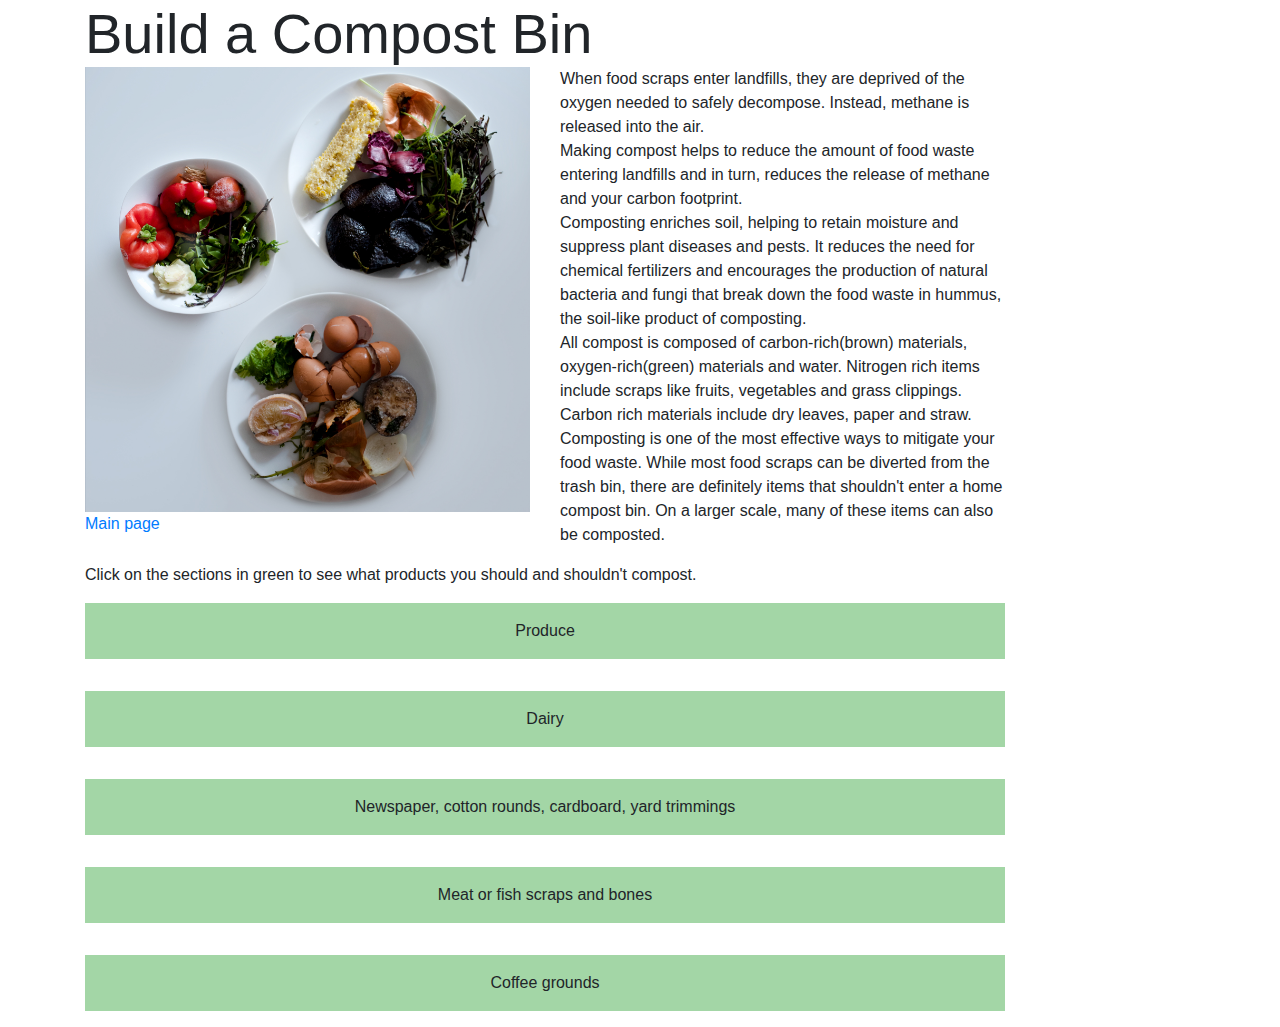
==== compost.html @ 6356cc84 "updates" ====
<!DOCTYPE html>
<html lang="en">
<head>

	<meta charset="utf-8">
  <meta name="viewport" content="width=device-width, initial-scale=1">

	<title>Composting</title>

  <link rel="stylesheet" href="css/bootstrap.min.css">
	<link rel="stylesheet" href="css/compost.css">
</head>
<body>


<div class="container">
	<div class="display-4">Build a Compost Bin</div>

		<div class="row">
			<div class="col-5">
			<img class="img-fluid" src="images/compost.jpg"  alt="food scraps collected in three bowls on a white background">
			<a href="index.html">Main page</a>
			</div>


			<div class="col-5">
			<p>When food scraps enter landfills, they are deprived of the oxygen needed to safely decompose. Instead, methane is released into the air.<br>
			Making compost helps to reduce the amount of food waste entering landfills and in turn, reduces the release of methane and your carbon footprint.<br>
			Composting enriches soil, helping to retain moisture and suppress plant diseases and pests. It reduces the need for chemical fertilizers and encourages the production of natural bacteria and fungi that break down the food waste in hummus, the soil-like product of composting.<br>
			All compost is composed of carbon-rich(brown) materials, oxygen-rich(green) materials and water. Nitrogen rich items include scraps like fruits, vegetables and grass clippings. Carbon rich materials include dry leaves, paper and straw.<br>
			Composting is one of the most effective ways to mitigate your food waste. While most food scraps can be diverted from the trash bin, there are definitely items that shouldn't enter a home compost bin. On a larger scale, many of these items can also be composted.<br>
			</p>
			</div> <!--col-->



<div class="col-10">
  <section>
		<div>Click on the sections in green to see what products you should and shouldn't compost.</div>
    <div class="top">
      <div class="clicker">Produce</div>
    </div>
    <!--top-->
    <div class="bottom">
      <p>Most, if not all, of your expired vegetables and fruit can be composted. Even after being cooked, leftover produce can be composted. Cut your fruits and vegetables up into smaller pieces to help expedite the process. </p>
    </div>
    <!--bottom-->
  </section>
  <!--produce-->

  <section>
    <div class="top">
      <div class="clicker">Dairy</div>
    </div>
    <!--top-->
    <div class="bottom">
      <p>While items like cheese, yogurt and milk can be processed on a large scale, you should avoid putting them into your compost bin at home. The rotting will attract pests.Dairy products are usually rich in fat, which slows down the composting processs.</p>
    </div>
    <!--bottom-->
  </section>

  <section>
    <div class="top">
      <div class="clicker">Newspaper, cotton rounds, cardboard, yard trimmings</div>
    </div>
    <!--top-->
    <div class="bottom">
      <p>These items are rich in carbon, which is one of two crucial elements for a successful compost. Shred or cut up these items as small as you can to expedite the process.
      </p>
    </div>
    <!--bottom-->
  </section>

  <section>
    <div class="top">
      <div class="clicker">Meat or fish scraps and bones</div>
    </div>
    <!--top-->
    <div class="bottom">
      <p>As with dairy, meat can be processed on a large scale, but should be avoided at home due to attracting pests. Adding meat to your compost can also cause it to smell bad. Some smell is normal due to the inherit nature of decomposition. This smell can be mananged by turning your compost often to reintroduce oxygen to the pile.</p>
    </div>
    <!--bottom-->
  </section>

  <section>
    <div class="top">
      <div class="clicker">Coffee grounds</div>
    </div>
    <!--top-->
    <div class="bottom">
      <p>Compost loves coffee! Collect your coffee grounds in a container to add to your compost. Some plants that enjoy a more acidic soil will also appreciate coffee grounds. Coffe is rich in nitrogen, a vital element to composting.
      </p>
    </div>
    <!--bottom-->
  </section>
</div><!--col-->









</div> <!--row-->
</div><!--container-->


	<script src="js/compost.js"></script>
</body>

</html
---- css/compost.css ----
.wrapper {
  max-width: 800px;
  margin: 2rem auto;
  padding: 1rem 2rem;
}
.bottom {
  background: #416044;
  color: #fff;
  padding: 0 2rem;
  padding-top: 1rem;
  padding-bottom: 1rem;
}
/* sliding styles, added to bottom in the JS */
.toggle {
  overflow: hidden;
  transition: height 0.5s, padding 0.5s;
}
.disappear {
  height: 0 !important;
  padding-top: 0 !important;
  padding-bottom: 0 !important;
}
/* orange bar: View Country Facts */
.clicker {
  background: #A3D6A6;
  margin: 1rem 0;
  padding: 1rem;
  text-align: center;
  cursor: pointer;
}
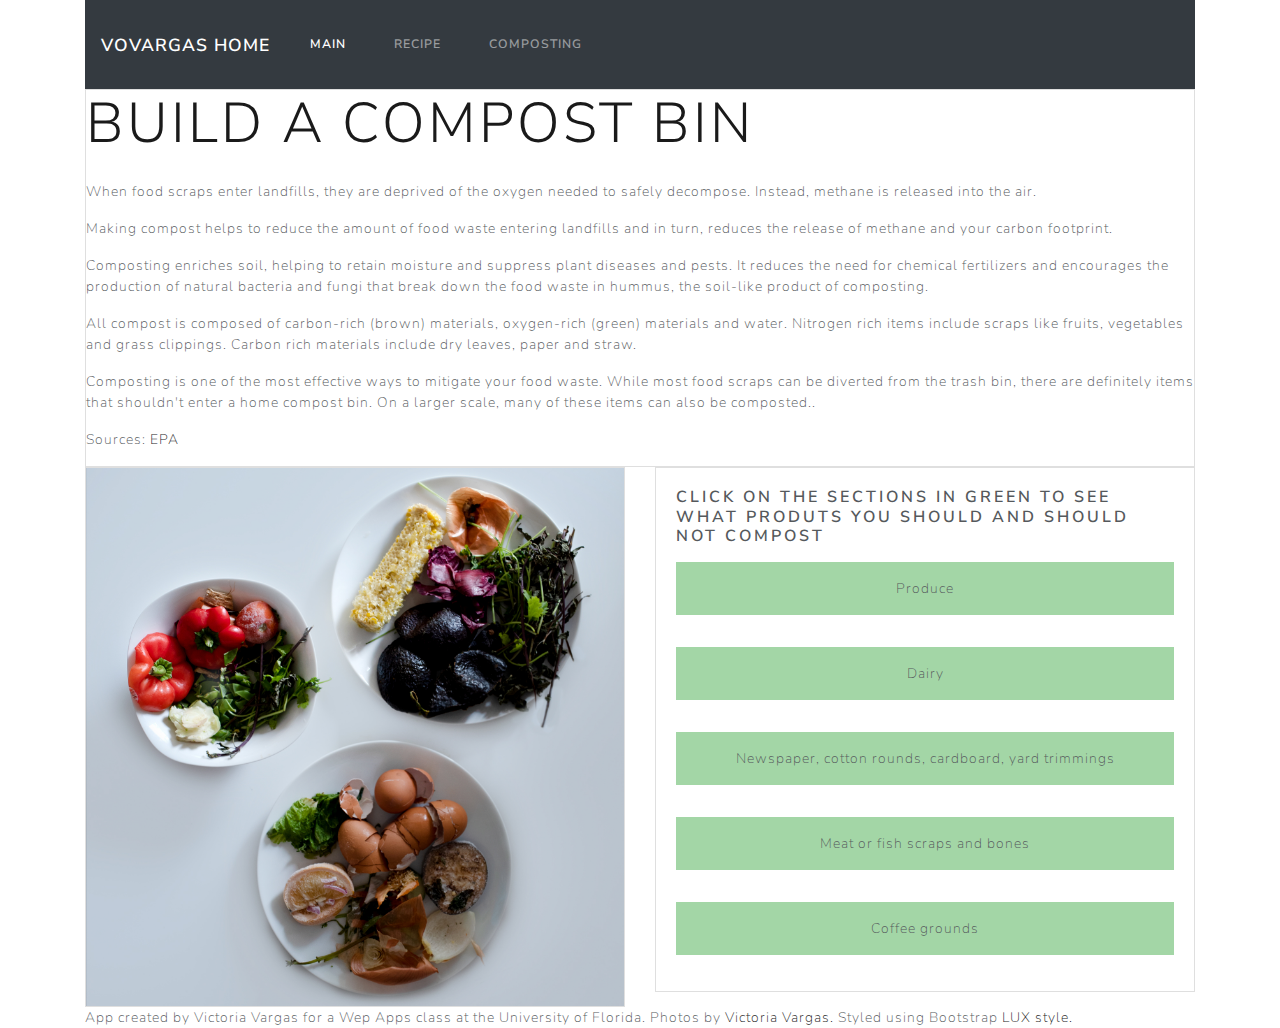
==== commit eadccc34: "final" ====
--- a/compost.html
+++ b/compost.html
@@ -14,100 +14,118 @@
 
 
 <div class="container">
-	<div class="display-4">Build a Compost Bin</div>
-
-		<div class="row">
-			<div class="col-5">
-			<img class="img-fluid" src="images/compost.jpg"  alt="food scraps collected in three bowls on a white background">
-			<a href="index.html">Main page</a>
-			</div>
-
-
-			<div class="col-5">
-			<p>When food scraps enter landfills, they are deprived of the oxygen needed to safely decompose. Instead, methane is released into the air.<br>
-			Making compost helps to reduce the amount of food waste entering landfills and in turn, reduces the release of methane and your carbon footprint.<br>
-			Composting enriches soil, helping to retain moisture and suppress plant diseases and pests. It reduces the need for chemical fertilizers and encourages the production of natural bacteria and fungi that break down the food waste in hummus, the soil-like product of composting.<br>
-			All compost is composed of carbon-rich(brown) materials, oxygen-rich(green) materials and water. Nitrogen rich items include scraps like fruits, vegetables and grass clippings. Carbon rich materials include dry leaves, paper and straw.<br>
-			Composting is one of the most effective ways to mitigate your food waste. While most food scraps can be diverted from the trash bin, there are definitely items that shouldn't enter a home compost bin. On a larger scale, many of these items can also be composted.<br>
-			</p>
-			</div> <!--col-->
-
-
-
-<div class="col-10">
-  <section>
-		<div>Click on the sections in green to see what products you should and shouldn't compost.</div>
-    <div class="top">
-      <div class="clicker">Produce</div>
-    </div>
-    <!--top-->
-    <div class="bottom">
-      <p>Most, if not all, of your expired vegetables and fruit can be composted. Even after being cooked, leftover produce can be composted. Cut your fruits and vegetables up into smaller pieces to help expedite the process. </p>
-    </div>
-    <!--bottom-->
-  </section>
-  <!--produce-->
-
-  <section>
-    <div class="top">
-      <div class="clicker">Dairy</div>
-    </div>
-    <!--top-->
-    <div class="bottom">
-      <p>While items like cheese, yogurt and milk can be processed on a large scale, you should avoid putting them into your compost bin at home. The rotting will attract pests.Dairy products are usually rich in fat, which slows down the composting processs.</p>
-    </div>
-    <!--bottom-->
-  </section>
-
-  <section>
-    <div class="top">
-      <div class="clicker">Newspaper, cotton rounds, cardboard, yard trimmings</div>
-    </div>
-    <!--top-->
-    <div class="bottom">
-      <p>These items are rich in carbon, which is one of two crucial elements for a successful compost. Shred or cut up these items as small as you can to expedite the process.
-      </p>
-    </div>
-    <!--bottom-->
-  </section>
-
-  <section>
-    <div class="top">
-      <div class="clicker">Meat or fish scraps and bones</div>
-    </div>
-    <!--top-->
-    <div class="bottom">
-      <p>As with dairy, meat can be processed on a large scale, but should be avoided at home due to attracting pests. Adding meat to your compost can also cause it to smell bad. Some smell is normal due to the inherit nature of decomposition. This smell can be mananged by turning your compost often to reintroduce oxygen to the pile.</p>
-    </div>
-    <!--bottom-->
-  </section>
-
-  <section>
-    <div class="top">
-      <div class="clicker">Coffee grounds</div>
-    </div>
-    <!--top-->
-    <div class="bottom">
-      <p>Compost loves coffee! Collect your coffee grounds in a container to add to your compost. Some plants that enjoy a more acidic soil will also appreciate coffee grounds. Coffe is rich in nitrogen, a vital element to composting.
-      </p>
-    </div>
-    <!--bottom-->
-  </section>
-</div><!--col-->
+	<nav class="navbar navbar-expand-lg navbar-dark bg-dark">
+<a class="navbar-brand" href="http://vovargas.com/">VOVARGAS Home</a>
+<button class="navbar-toggler" type="button" data-toggle="collapse" data-target="#navbarNavAltMarkup" aria-controls="navbarNavAltMarkup" aria-expanded="false" aria-label="Toggle navigation">
+<span class="navbar-toggler-icon"></span>
+</button>
+<div class="collapse navbar-collapse" id="navbarNavAltMarkup">
+<div class="navbar-nav">
+	<a class="nav-item nav-link active" href="index.html">Main<span class="sr-only">(current)</span></a>
+	<a class="nav-item nav-link" href="recipe.html">Recipe</a>
+	<a class="nav-item nav-link" href="compost.html">Composting</a>
+</div>
+</div>
+</nav>
 
 
 
 
 
 
+<div class="row">
+	<div class="col-12">
+		<div class="card">
+		<h1 class="display-4">Build a Compost Bin</h1>
+		<p class="card-text"><p>When food scraps enter landfills, they are deprived of the oxygen needed to safely decompose. Instead, methane is released into the air.<p>
+		Making compost helps to reduce the amount of food waste entering landfills and in turn, reduces the release of methane and your carbon footprint.<p>
+		Composting enriches soil, helping to retain moisture and suppress plant diseases and pests. It reduces the need for chemical fertilizers and encourages the production of natural bacteria and fungi that break down the food waste in hummus, the soil-like product of composting.<p>
+		All compost is composed of carbon-rich (brown) materials, oxygen-rich (green) materials and water. Nitrogen rich items include scraps like fruits, vegetables and grass clippings. Carbon rich materials include dry leaves, paper and straw.<p>
+		Composting is one of the most effective ways to mitigate your food waste. While most food scraps can be diverted from the trash bin, there are definitely items that shouldn't enter a home compost bin. On a larger scale, many of these items can also be composted..</p>
+		<p>Sources: <a href="https://www.epa.gov/recycle/composting-home">EPA</a></p>
+	</div>
+	</div>
+  <div class="col-sm-6">
+    <div class="card">
+			<img class="card-img-top" src="images/compost.jpg" alt="food scraps collected in three bowls on a white background">
+    </div>
+  </div>
+  <div class="col-sm-6">
+
+    <div class="card">
+      <div class="card-body">
+        <h5 class="card-title">Click on the sections in green to see what produts you should and should not compost</h5>
+				<section>
+				<div class="top">
+					<div class="clicker">Produce</div>
+				</div>
+				<!--top-->
+				<div class="bottom">
+					<p>Most, if not all, of your expired vegetables and fruit can be composted. Even after being cooked, leftover produce can be composted. Cut your fruits and vegetables up into smaller pieces to help expedite the process. </p>
+				</div>
+				<!--bottom-->
+				</section>
+				<!--produce-->
+
+				<section>
+				<div class="top">
+					<div class="clicker">Dairy</div>
+				</div>
+				<!--top-->
+				<div class="bottom">
+					<p>While items like cheese, yogurt and milk can be processed on a large scale, you should avoid putting them into your compost bin at home. The rotting will attract pests.Dairy products are usually rich in fat, which slows down the composting processs.</p>
+				</div>
+				<!--bottom-->
+				</section>
+
+				<section>
+				<div class="top">
+					<div class="clicker">Newspaper, cotton rounds, cardboard, yard trimmings</div>
+				</div>
+				<!--top-->
+				<div class="bottom">
+					<p>These items are rich in carbon, which is one of two crucial elements for a successful compost. Shred or cut up these items as small as you can to expedite the process.
+					</p>
+				</div>
+				<!--bottom-->
+				</section>
+
+				<section>
+				<div class="top">
+					<div class="clicker">Meat or fish scraps and bones</div>
+				</div>
+				<!--top-->
+				<div class="bottom">
+					<p>As with dairy, meat can be processed on a large scale, but should be avoided at home due to attracting pests. Adding meat to your compost can also cause it to smell bad. Some smell is normal due to the inherit nature of decomposition. This smell can be mananged by turning your compost often to reintroduce oxygen to the pile.</p>
+				</div>
+				<!--bottom-->
+				</section>
+
+				<section>
+				<div class="top">
+					<div class="clicker">Coffee grounds</div>
+				</div>
+				<!--top-->
+				<div class="bottom">
+					<p>Compost loves coffee! Collect your coffee grounds in a container to add to your compost. Some plants that enjoy a more acidic soil will also appreciate coffee grounds. Coffe is rich in nitrogen, a vital element to composting.
+					</p>
+				</div>
+				<!--bottom-->
+				</section>
+      </div>
+    </div>
+  </div>
+</div>
+
+<footer>App created by Victoria Vargas for a Wep Apps class at the University of Florida. Photos by <a href="https://victoriaovargas.wordpress.com/portfolio-2/">Victoria Vargas.</a> Styled using Bootstrap <a href="https://bootswatch.com/lux/">LUX style.</a> </footer>
 
 
-
-</div> <!--row-->
 </div><!--container-->
 
+<script src="js/jquery.min.js"></script>
+<script src="js/bootstrap.min.js"></script>
 
 	<script src="js/compost.js"></script>
 </body>
 
-</html
+</html>
